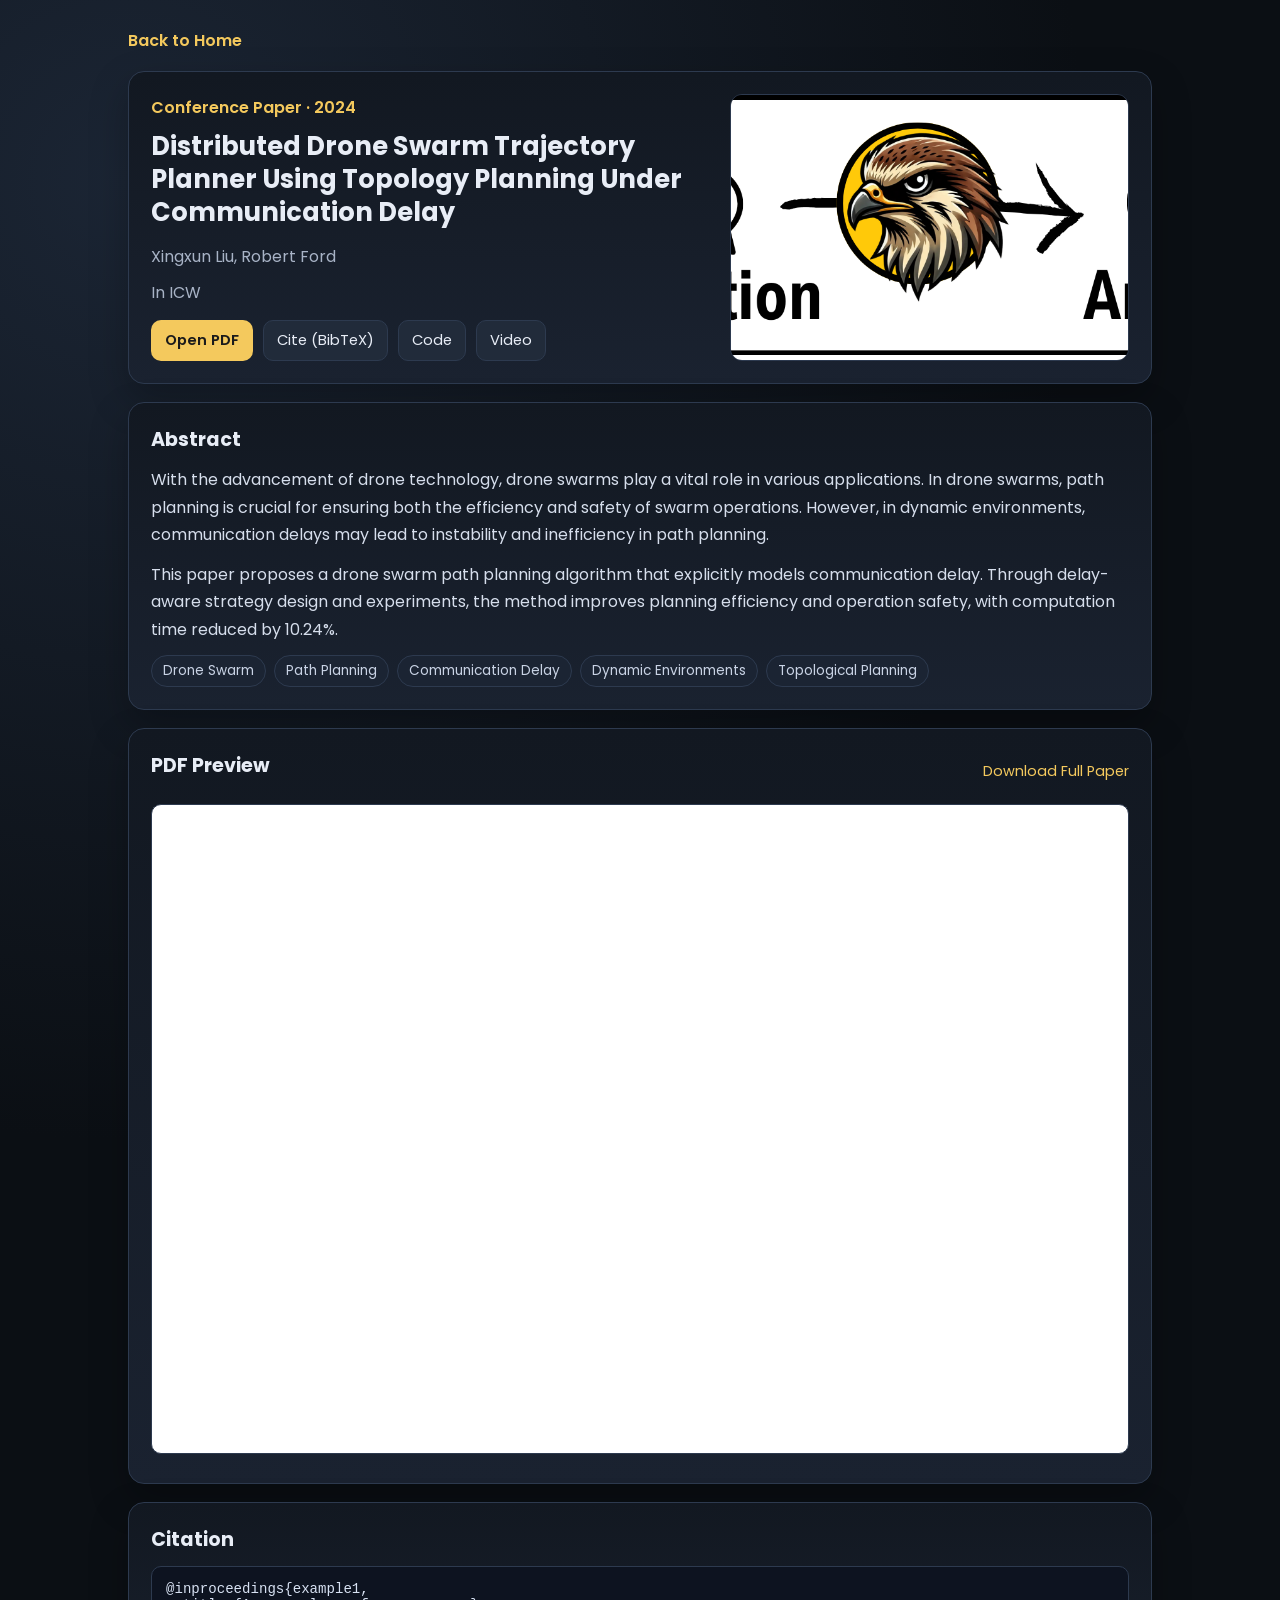
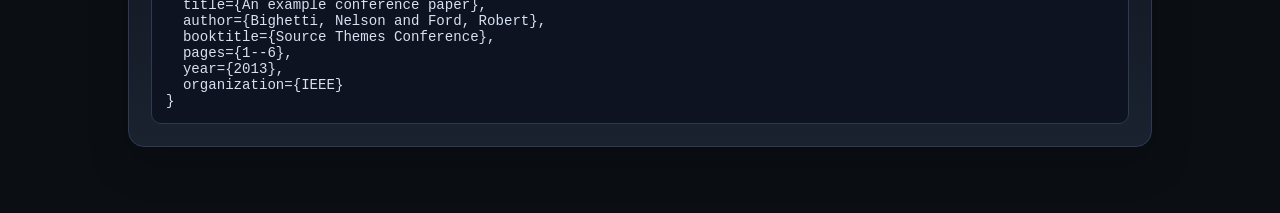
==== publications/conference-paper.html @ 4a20e920 "feat: add dedicated publication detail page with abstract and PDF preview" ====
<!DOCTYPE html>
<html lang="en">

<head>
  <meta charset="UTF-8">
  <meta name="viewport" content="width=device-width, initial-scale=1.0">
  <title>Publication | Distributed Drone Swarm Trajectory Planner</title>
  <link rel="shortcut icon" href="../assets/images/logo.ico" type="image/x-icon">
  <link rel="preconnect" href="https://fonts.googleapis.com">
  <link rel="preconnect" href="https://fonts.gstatic.com" crossorigin>
  <link href="https://fonts.googleapis.com/css2?family=Poppins:wght@300;400;500;600;700&display=swap" rel="stylesheet">
  <link rel="stylesheet" href="../assets/css/publication-detail.css">
</head>

<body>
  <main class="page">
    <header class="topbar">
      <a class="back-link" href="../index.html">Back to Home</a>
    </header>

    <section class="hero card">
      <div class="hero-copy">
        <p class="type">Conference Paper · 2024</p>
        <h1>Distributed Drone Swarm Trajectory Planner Using Topology Planning Under Communication Delay</h1>
        <p class="authors">Xingxun Liu, Robert Ford</p>
        <p class="venue">In ICW</p>
        <div class="actions">
          <a class="btn primary" href="../content/publication/conference-paper/conference-paper.pdf" target="_blank"
            rel="noopener noreferrer">Open PDF</a>
          <a class="btn" href="../content/publication/conference-paper/cite.bib" target="_blank"
            rel="noopener noreferrer">Cite (BibTeX)</a>
          <a class="btn" href="https://github.com/HugoBlox/hugo-blox-builder" target="_blank"
            rel="noopener noreferrer">Code</a>
          <a class="btn" href="https://youtube.com" target="_blank" rel="noopener noreferrer">Video</a>
        </div>
      </div>
      <div class="hero-image-wrap">
        <img src="../assets/images/FALCON_task.png" alt="Distributed Drone Swarm Trajectory Planner cover image">
      </div>
    </section>

    <section class="card">
      <h2>Abstract</h2>
      <p>
        With the advancement of drone technology, drone swarms play a vital role in various applications. In drone
        swarms, path planning is crucial for ensuring both the efficiency and safety of swarm operations. However, in
        dynamic environments, communication delays may lead to instability and inefficiency in path planning.
      </p>
      <p>
        This paper proposes a drone swarm path planning algorithm that explicitly models communication delay. Through
        delay-aware strategy design and experiments, the method improves planning efficiency and operation safety, with
        computation time reduced by 10.24%.
      </p>
      <div class="tags">
        <span>Drone Swarm</span>
        <span>Path Planning</span>
        <span>Communication Delay</span>
        <span>Dynamic Environments</span>
        <span>Topological Planning</span>
      </div>
    </section>

    <section class="card">
      <div class="section-head">
        <h2>PDF Preview</h2>
        <a href="../content/publication/conference-paper/conference-paper.pdf" target="_blank" rel="noopener noreferrer">
          Download Full Paper
        </a>
      </div>
      <iframe class="pdf-frame" src="../content/publication/conference-paper/conference-paper.pdf#view=FitH"
        title="Paper PDF Preview"></iframe>
    </section>

    <section class="card">
      <h2>Citation</h2>
      <pre><code>@inproceedings{example1,
  title={An example conference paper},
  author={Bighetti, Nelson and Ford, Robert},
  booktitle={Source Themes Conference},
  pages={1--6},
  year={2013},
  organization={IEEE}
}</code></pre>
    </section>
  </main>
</body>

</html>
---- assets/css/publication-detail.css ----
:root {
  --bg: #0b0f14;
  --panel: #121821;
  --panel-2: #1a2230;
  --line: #2d3a4f;
  --text: #e8edf6;
  --muted: #a8b3c6;
  --accent: #f4c95d;
  --accent-2: #ffd97d;
}

* {
  box-sizing: border-box;
}

html,
body {
  margin: 0;
  font-family: 'Poppins', sans-serif;
  background: radial-gradient(circle at 10% 10%, #1b2534 0%, var(--bg) 48%);
  color: var(--text);
}

.page {
  max-width: 1060px;
  margin: 0 auto;
  padding: 28px 18px 48px;
}

.topbar {
  margin-bottom: 18px;
}

.back-link {
  color: var(--accent);
  text-decoration: none;
  font-weight: 600;
}

.back-link:hover {
  color: var(--accent-2);
}

.card {
  background: linear-gradient(180deg, var(--panel), var(--panel-2));
  border: 1px solid var(--line);
  border-radius: 16px;
  padding: 22px;
  margin-bottom: 18px;
  box-shadow: 0 16px 38px rgba(0, 0, 0, 0.25);
}

.hero {
  display: grid;
  grid-template-columns: 1.4fr 1fr;
  gap: 20px;
  align-items: stretch;
}

.type {
  margin: 0 0 8px;
  color: var(--accent);
  font-weight: 600;
}

h1 {
  margin: 0 0 14px;
  font-size: clamp(1.35rem, 2vw, 2rem);
  line-height: 1.3;
}

h2 {
  margin: 0 0 12px;
  font-size: 1.2rem;
}

.authors,
.venue {
  margin: 0 0 8px;
  color: var(--muted);
}

.actions {
  margin-top: 14px;
  display: flex;
  flex-wrap: wrap;
  gap: 10px;
}

.btn {
  display: inline-block;
  padding: 9px 13px;
  border-radius: 10px;
  border: 1px solid var(--line);
  color: var(--text);
  text-decoration: none;
  background: #212b3a;
  font-size: 0.92rem;
}

.btn:hover {
  border-color: var(--accent);
}

.btn.primary {
  background: var(--accent);
  color: #1b1b1b;
  font-weight: 600;
  border-color: transparent;
}

.hero-image-wrap {
  border-radius: 12px;
  overflow: hidden;
  border: 1px solid var(--line);
  min-height: 250px;
}

.hero-image-wrap img {
  width: 100%;
  height: 100%;
  object-fit: cover;
  display: block;
}

p {
  margin: 0 0 12px;
  color: #d6deec;
  line-height: 1.72;
}

.tags {
  display: flex;
  flex-wrap: wrap;
  gap: 8px;
  margin-top: 10px;
}

.tags span {
  border: 1px solid var(--line);
  border-radius: 999px;
  padding: 5px 11px;
  color: #c9d3e5;
  font-size: 0.85rem;
  background: #1b2433;
}

.section-head {
  display: flex;
  justify-content: space-between;
  align-items: center;
  gap: 12px;
  margin-bottom: 12px;
}

.section-head a {
  color: var(--accent);
  text-decoration: none;
  font-size: 0.9rem;
}

.section-head a:hover {
  color: var(--accent-2);
}

.pdf-frame {
  width: 100%;
  height: 650px;
  border: 1px solid var(--line);
  border-radius: 10px;
  background: #fff;
}

pre {
  margin: 0;
  background: #0d1320;
  border: 1px solid var(--line);
  border-radius: 10px;
  padding: 14px;
  overflow-x: auto;
}

code {
  font-family: ui-monospace, SFMono-Regular, Menlo, Monaco, Consolas, monospace;
  color: #d7e1f2;
  font-size: 0.88rem;
}

@media (max-width: 900px) {
  .hero {
    grid-template-columns: 1fr;
  }

  .pdf-frame {
    height: 500px;
  }
}
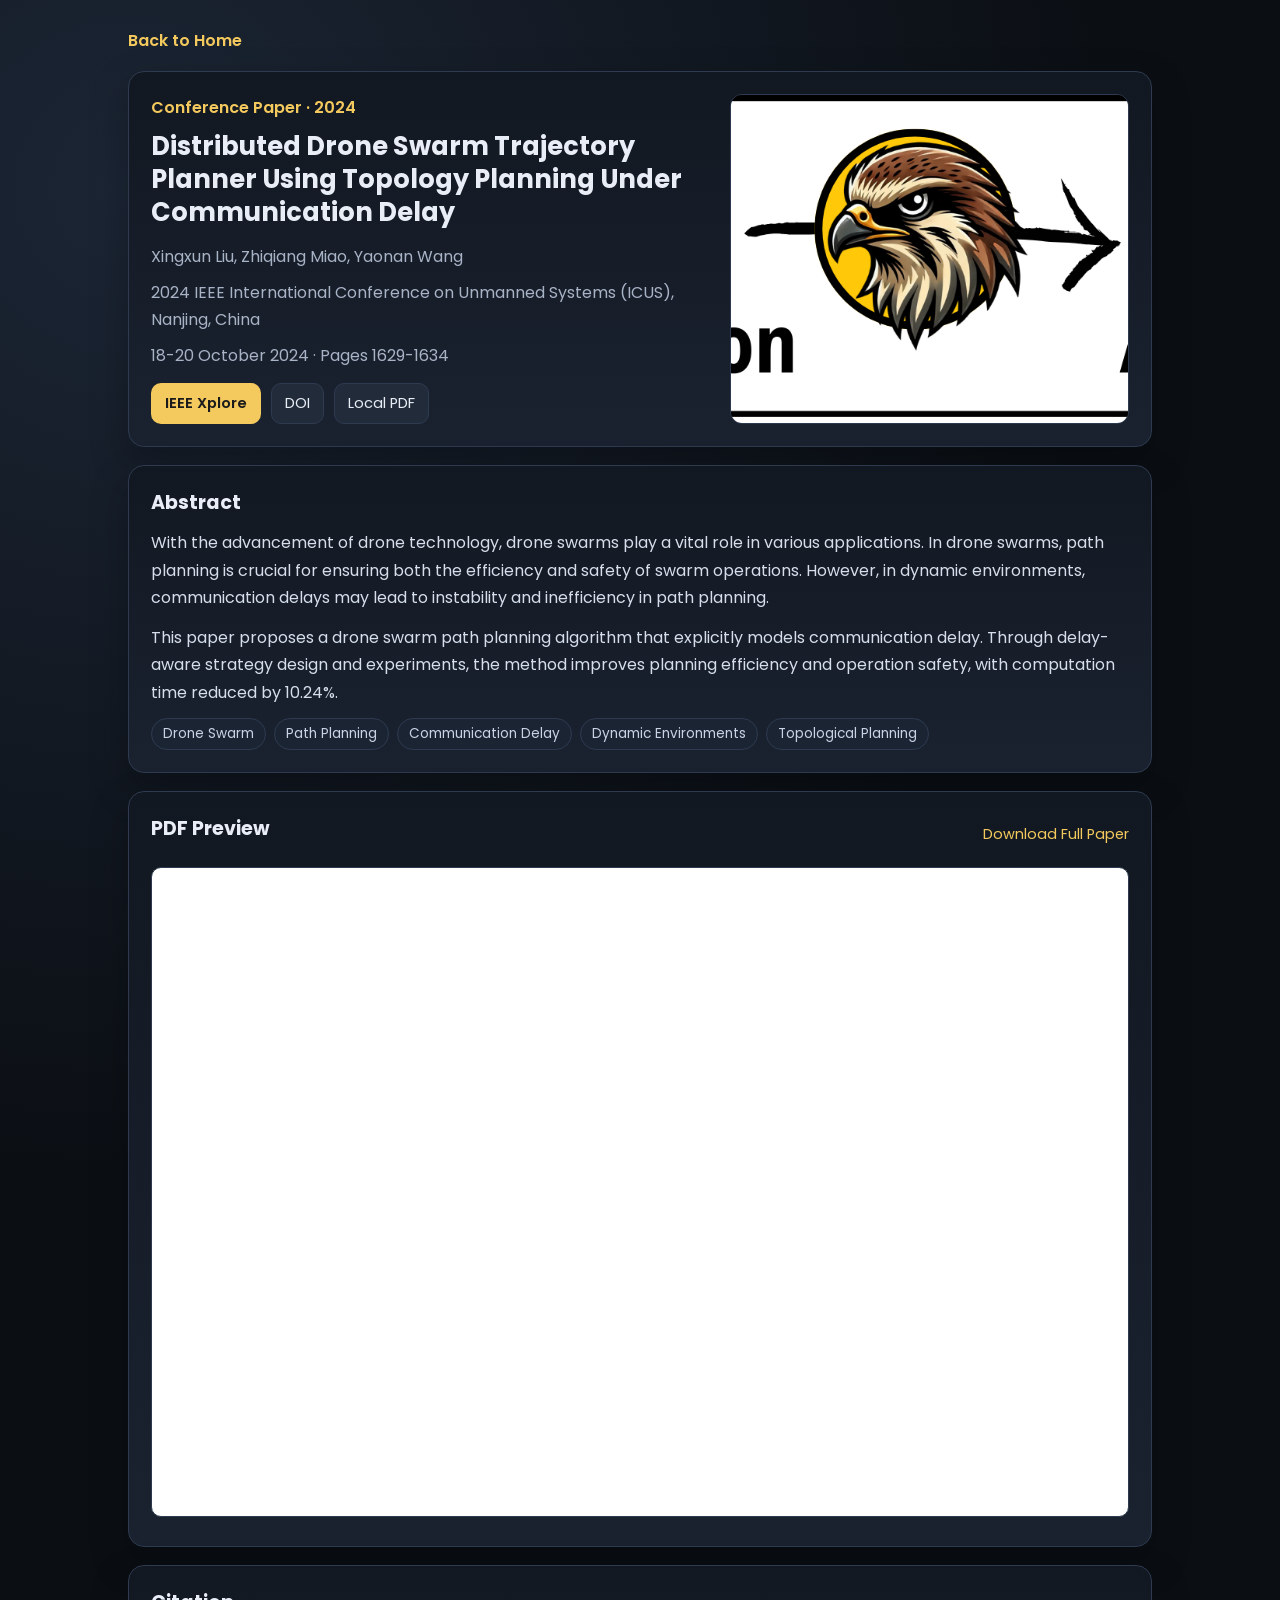
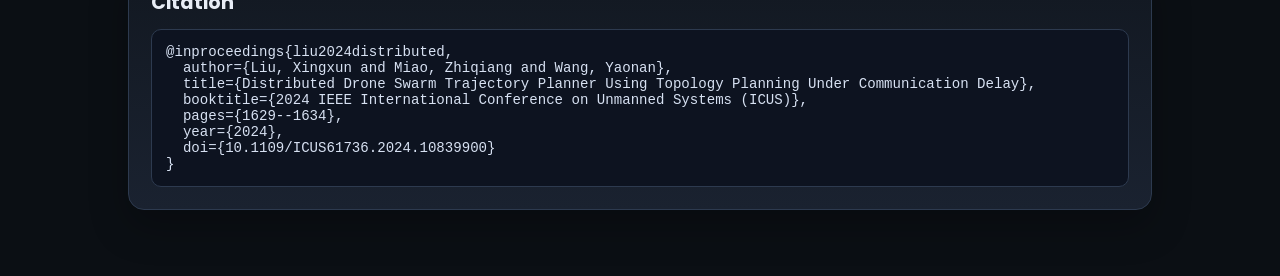
==== commit 4615690b: "feat: add mp-cde publication page and update first paper with IEEE metadata" ====
--- a/publications/conference-paper.html
+++ b/publications/conference-paper.html
@@ -22,16 +22,16 @@
       <div class="hero-copy">
         <p class="type">Conference Paper · 2024</p>
         <h1>Distributed Drone Swarm Trajectory Planner Using Topology Planning Under Communication Delay</h1>
-        <p class="authors">Xingxun Liu, Robert Ford</p>
-        <p class="venue">In ICW</p>
+        <p class="authors">Xingxun Liu, Zhiqiang Miao, Yaonan Wang</p>
+        <p class="venue">2024 IEEE International Conference on Unmanned Systems (ICUS), Nanjing, China</p>
+        <p class="venue">18-20 October 2024 · Pages 1629-1634</p>
         <div class="actions">
-          <a class="btn primary" href="../content/publication/conference-paper/conference-paper.pdf" target="_blank"
-            rel="noopener noreferrer">Open PDF</a>
-          <a class="btn" href="../content/publication/conference-paper/cite.bib" target="_blank"
-            rel="noopener noreferrer">Cite (BibTeX)</a>
-          <a class="btn" href="https://github.com/HugoBlox/hugo-blox-builder" target="_blank"
-            rel="noopener noreferrer">Code</a>
-          <a class="btn" href="https://youtube.com" target="_blank" rel="noopener noreferrer">Video</a>
+          <a class="btn primary" href="https://ieeexplore.ieee.org/document/10839900" target="_blank"
+            rel="noopener noreferrer">IEEE Xplore</a>
+          <a class="btn" href="https://doi.org/10.1109/ICUS61736.2024.10839900" target="_blank"
+            rel="noopener noreferrer">DOI</a>
+          <a class="btn" href="../content/publication/conference-paper/conference-paper.pdf" target="_blank"
+            rel="noopener noreferrer">Local PDF</a>
         </div>
       </div>
       <div class="hero-image-wrap">
@@ -73,13 +73,13 @@
 
     <section class="card">
       <h2>Citation</h2>
-      <pre><code>@inproceedings{example1,
-  title={An example conference paper},
-  author={Bighetti, Nelson and Ford, Robert},
-  booktitle={Source Themes Conference},
-  pages={1--6},
-  year={2013},
-  organization={IEEE}
+      <pre><code>@inproceedings{liu2024distributed,
+  author={Liu, Xingxun and Miao, Zhiqiang and Wang, Yaonan},
+  title={Distributed Drone Swarm Trajectory Planner Using Topology Planning Under Communication Delay},
+  booktitle={2024 IEEE International Conference on Unmanned Systems (ICUS)},
+  pages={1629--1634},
+  year={2024},
+  doi={10.1109/ICUS61736.2024.10839900}
 }</code></pre>
     </section>
   </main>
--- a/assets/css/publication-detail.css
+++ b/assets/css/publication-detail.css
@@ -171,6 +171,22 @@
   background: #fff;
 }
 
+.media-grid {
+  display: grid;
+  grid-template-columns: repeat(2, minmax(0, 1fr));
+  gap: 12px;
+}
+
+.media-grid img {
+  width: 100%;
+  height: 100%;
+  min-height: 180px;
+  object-fit: cover;
+  border-radius: 10px;
+  border: 1px solid var(--line);
+  background: #0f1521;
+}
+
 pre {
   margin: 0;
   background: #0d1320;
@@ -191,6 +207,10 @@
     grid-template-columns: 1fr;
   }
 
+  .media-grid {
+    grid-template-columns: 1fr;
+  }
+
   .pdf-frame {
     height: 500px;
   }
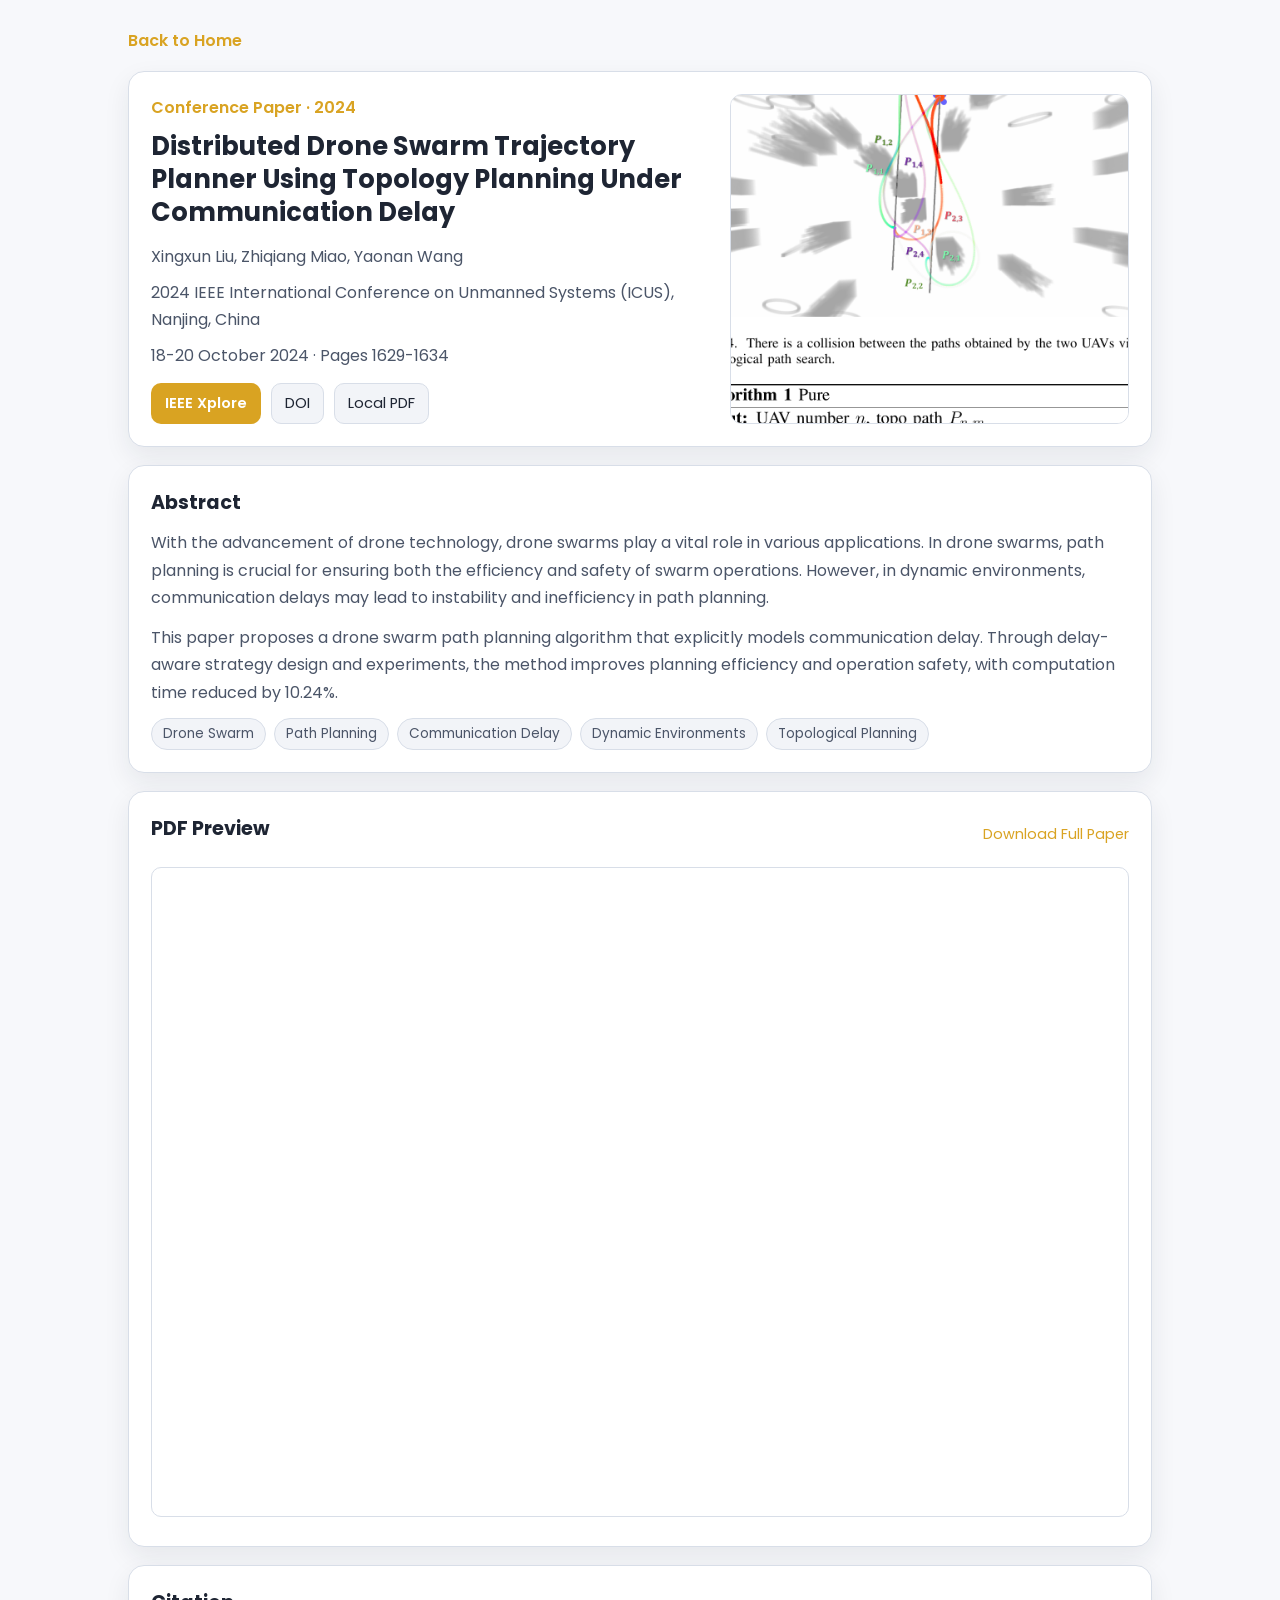
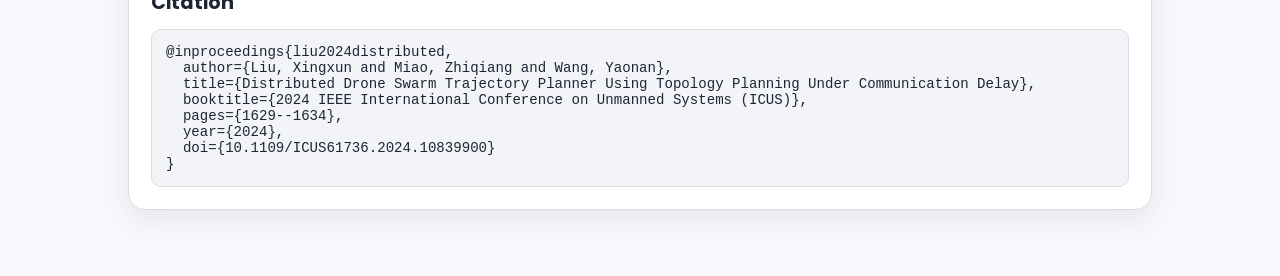
==== commit 538e10e2: "fix: update pages artifact action to v4 and set first paper cover to Fig.4" ====
--- a/publications/conference-paper.html
+++ b/publications/conference-paper.html
@@ -35,7 +35,7 @@
         </div>
       </div>
       <div class="hero-image-wrap">
-        <img src="../assets/images/FALCON_task.png" alt="Distributed Drone Swarm Trajectory Planner cover image">
+        <img src="../assets/images/fig4-topology-collision.png" alt="Fig. 4 collision case from the paper">
       </div>
     </section>
 
--- a/assets/css/publication-detail.css
+++ b/assets/css/publication-detail.css
@@ -1,12 +1,12 @@
 :root {
-  --bg: #0b0f14;
-  --panel: #121821;
-  --panel-2: #1a2230;
-  --line: #2d3a4f;
-  --text: #e8edf6;
-  --muted: #a8b3c6;
-  --accent: #f4c95d;
-  --accent-2: #ffd97d;
+  --bg: #f7f8fb;
+  --panel: #ffffff;
+  --panel-2: #f2f4f8;
+  --line: #d8dee8;
+  --text: #1e2533;
+  --muted: #4b5568;
+  --accent: #d9a322;
+  --accent-2: #b78613;
 }
 
 * {
@@ -17,7 +17,7 @@
 body {
   margin: 0;
   font-family: 'Poppins', sans-serif;
-  background: radial-gradient(circle at 10% 10%, #1b2534 0%, var(--bg) 48%);
+  background: var(--bg);
   color: var(--text);
 }
 
@@ -42,12 +42,12 @@
 }
 
 .card {
-  background: linear-gradient(180deg, var(--panel), var(--panel-2));
+  background: var(--panel);
   border: 1px solid var(--line);
   border-radius: 16px;
   padding: 22px;
   margin-bottom: 18px;
-  box-shadow: 0 16px 38px rgba(0, 0, 0, 0.25);
+  box-shadow: 0 10px 26px rgba(24, 33, 53, 0.08);
 }
 
 .hero {
@@ -94,7 +94,7 @@
   border: 1px solid var(--line);
   color: var(--text);
   text-decoration: none;
-  background: #212b3a;
+  background: var(--panel-2);
   font-size: 0.92rem;
 }
 
@@ -104,7 +104,7 @@
 
 .btn.primary {
   background: var(--accent);
-  color: #1b1b1b;
+  color: #ffffff;
   font-weight: 600;
   border-color: transparent;
 }
@@ -114,6 +114,7 @@
   overflow: hidden;
   border: 1px solid var(--line);
   min-height: 250px;
+  background: #ffffff;
 }
 
 .hero-image-wrap img {
@@ -125,7 +126,7 @@
 
 p {
   margin: 0 0 12px;
-  color: #d6deec;
+  color: var(--muted);
   line-height: 1.72;
 }
 
@@ -140,9 +141,9 @@
   border: 1px solid var(--line);
   border-radius: 999px;
   padding: 5px 11px;
-  color: #c9d3e5;
+  color: var(--muted);
   font-size: 0.85rem;
-  background: #1b2433;
+  background: var(--panel-2);
 }
 
 .section-head {
@@ -189,7 +190,7 @@
 
 pre {
   margin: 0;
-  background: #0d1320;
+  background: var(--panel-2);
   border: 1px solid var(--line);
   border-radius: 10px;
   padding: 14px;
@@ -198,7 +199,7 @@
 
 code {
   font-family: ui-monospace, SFMono-Regular, Menlo, Monaco, Consolas, monospace;
-  color: #d7e1f2;
+  color: var(--text);
   font-size: 0.88rem;
 }
 
